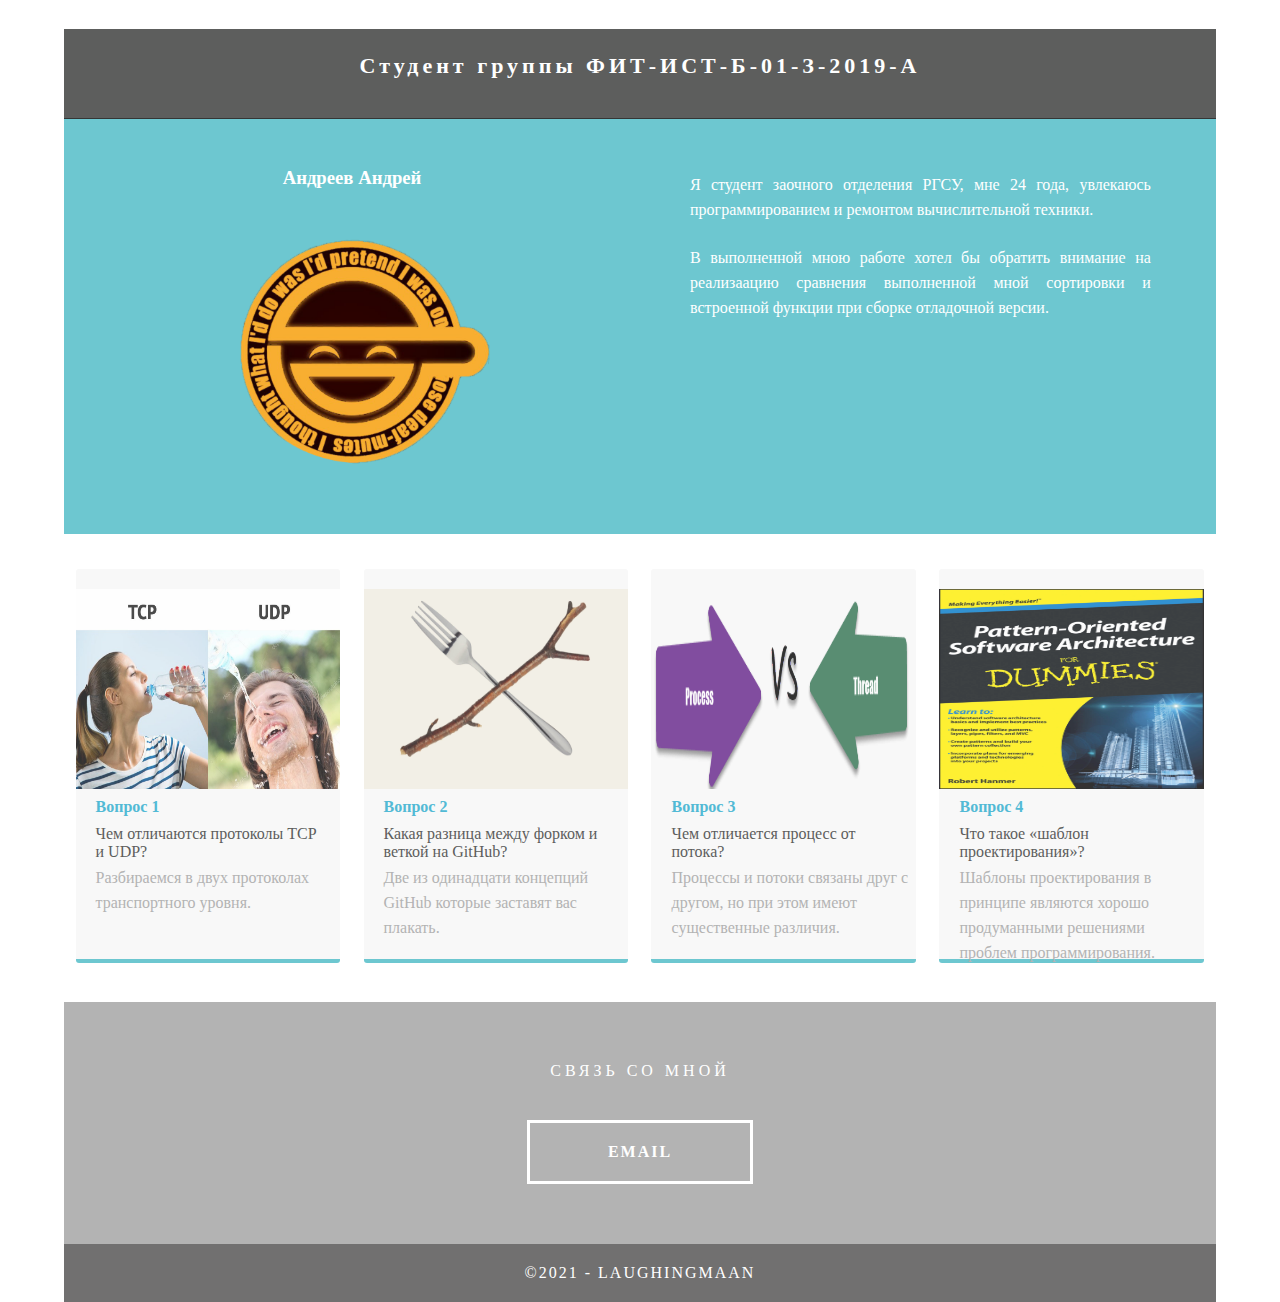
==== index.html @ b171527c "2" ====
<!doctype html>
<html>
<head>
<meta charset="utf-8">
<meta http-equiv="X-UA-Compatible" content="IE=edge">
<meta name="viewport" content="width=device-width, initial-scale=1">
<title>Light Theme</title>
<link href="css/simpleGridTemplate.css" rel="stylesheet" type="text/css">
</head>
<body>
<!-- Main Container -->
<div class="container"> 
  <!-- Header -->
  <header class="header">
    <h4 class="logo">Студент группы ФИТ-ИСТ-Б-01-З-2019-А</h4>
  </header>
  <!-- Hero Section -->
  <section class="intro">
    <div class="column">
      <h3>Андреев Андрей</h3>
      <img src="images/my_img2.png" alt="" class="profile"> </div>
    <div class="column">
      <p>Я студент заочного отделения РГСУ, мне 24 года, увлекаюсь программированием и ремонтом вычислительной техники. &nbsp; </p>
      <p>В выполненной мною работе хотел бы обратить внимание на реализаацию сравнения выполненной мной сортировки и встроенной функции при сборке отладочной версии. </p>
    </div>
  </section>
  <!-- Stats Gallery Section -->
  <div class="gallery">
    <div class="thumbnail"> <a href="Question_1.html"><img src="images/tcp_udp_main.jpg" alt="" width="2000" class="cards"/></a>
      <h4>Вопрос 1</h4>
      <p class="tag">Чем отличаются протоколы TCP и UDP?</p>
		<p class="text_column">Разбираемся в двух протоколах транспортного уровня.</p>
    </div>
    <div class="thumbnail"> <a href="Question_2.html"><img src="images/fork_brunch_main.jpg" alt="" width="2000" class="cards"/></a>
      <h4>Вопрос 2</h4>
      <p class="tag">Какая разница между форком и веткой на GitHub?</p>
      <p class="text_column">Две из одинадцати концепций GitHub которые заставят вас плакать.</p>
    </div>
    <div class="thumbnail"> <a href="Question_3.html"><img src="images/process_thread_main.png" alt="" width="2000" class="cards"/></a>
      <h4>Вопрос 3</h4>
      <p class="tag">Чем отличается процесс от потока?</p>
      <p class="text_column">Процессы и потоки связаны друг с другом, но при этом имеют существенные различия.</p>
    </div>
    <div class="thumbnail"> <a href="Question_4.html"><img src="images/pattern_main.jpg" alt="" width="2000" class="cards"/></a>
      <h4>Вопрос 4</h4>
      <p class="tag">Что такое «шаблон проектирования»?</p>
      <p class="text_column">Шаблоны проектирования в принципе являются хорошо продуманными решениями проблем программирования. </p>
    </div>
  </div>
 
  <!-- Footer Section -->
  <footer id="contact">
    <script>
		function SendEmail(){
			window.location = "mailto:msu.remont@yandex.ru";
		}
	  </script>
    <p class="hero_header">СВЯЗЬ СО МНОЙ</p><div class="button" onclick="SendEmail();">EMAIL</div>
    
  </footer>
  <!-- Copyrights Section -->
  <div class="copyright">&copy;2021 - <strong>Laughingmaan</strong></div>
</div>
<!-- Main Container Ends -->
</body>
</html>
---- css/simpleGridTemplate.css ----
@charset "UTF-8";
/* Body */
body {
	font-family: Cambria, "Hoefler Text", "Liberation Serif", Times, "Times New Roman", serif;
	background-color: #FFFFFF;
	margin: 0;
}
/* Container */
.container {
	width: 90%;
	margin-left: auto;
	margin-right: auto;
	background-color: #FFFFFF;
}
/* Header */
header {
	width: 100%;
	height: 8%;
	background-color: #5D5E5D;
	border-bottom: 1px solid #353635;
}
.logo {
	color: #fff;
	font-weight: bold;
	margin-left: auto;
	letter-spacing: 4px;
	margin-right: auto;
	text-align: center;
	padding-top: 15px;
	line-height: 2em;
	font-size: 22px;
}
.hero_header {
	color: #FFFFFF;
	text-align: center;
	margin: 0;
	letter-spacing: 4px;
}
/* About Section */
.text_column {
	width: 90%;
	text-align: left;
	font-weight: lighter;
	line-height: 25px;
	float: left;
	padding-left: 20px;
	padding-right: 20px;
	color: #A3A3A3;
}
.gallery {
	clear: both;
	display: inline-block;
	width: 100%;
	background-color: #FFFFFF;
	/* [disabled]min-width: 400px;
*/
	padding-bottom: 35px;
	padding-top: 0px;
	margin-top: -5px;
	margin-bottom: 0px;
}
.thumbnail {
	width: 23%;
	height: 350px;
	text-align: center;
	float: left;
	margin-top: 35px;
	background-color: #F8F8F8;
	padding-bottom: 20px;
	margin-left: 1%;
	margin-right: 1%;
	border-radius: 3px;
	padding-top: 20px;
	border-bottom: 4px solid #6DC7D0;
}
.gallery .thumbnail h4 {
	margin-top: 5px;
	margin-bottom: 5px;
	color: #52BAD5;
	text-align: left;
	padding-left: 20px;
	padding-right: 20px;
}
.gallery .thumbnail p {
	margin: 0;
	color: #B3B3B3;
	text-align: left;
	padding-left: 20px;
}
/* More info */
.intro {
	background-color: #FFFFFF;
	padding-bottom: 35px;
}
.column {
	width: 50%;
	text-align: center;
	padding-top: 30px;
	float: left;
}
.intro .column h3 {
	color: #FFFFFF;
	text-align: center;
}
.intro .column p {
	color: #FFFFFF;
}
.cards {
	width: 100%;
	height: 200px;
	max-width: 400px;
	max-height: 200px;
	opacity: 0.8;
}
.intro .column p {
	padding-left: 30px;
	padding-right: 30px;
	text-align: justify;
	line-height: 25px;
	font-weight: lighter;
	margin-left: 20px;
	margin-right: 20px;
	width: 80%;
	margin-top: 4%;
}
.button {
	width: 200px;
	margin-top: 40px;
	margin-right: auto;
	margin-bottom: auto;
	margin-left: auto;
	padding-top: 20px;
	padding-right: 10px;
	padding-bottom: 20px;
	padding-left: 10px;
	text-align: center;
	vertical-align: middle;
	border-radius: 0px;
	text-transform: uppercase;
	font-weight: bold;
	letter-spacing: 2px;
	border: 3px solid #FFFFFF;
	color: #FFFFFF;
	transition: all 0.3s linear;
}
.button:hover {
	background-color: #6DC7D0;
	color: #FFFFFF;
	cursor: pointer;
}
.copyright {
	text-align: center;
	padding-top: 20px;
	padding-bottom: 20px;
	background-color: #717070;
	color: #FFFFFF;
	text-transform: uppercase;
	font-weight: lighter;
	letter-spacing: 2px;
	border-top-width: 2px;
}
footer {
	background-color: #B3B3B3;
	padding-top: 60px;
	padding-bottom: 60PX;
}
.intro {
	display: inline-block;
	background-color: #6DC7D0;
}
.profile {
	width: 50%;
}
.gallery .thumbnail .tag {
	color: #5D5E5D;
	padding-bottom: 4px;
	padding-top: 4px;
	text-align: left;
	padding-left: 20px;
	padding-right: 20px;
}

/* Mobile */
@media (max-width: 320px) {
.logo {
	width: 100%;
	text-align: center;
	margin-top: 13px;
	margin-right: 0px;
	margin-bottom: 0px;
	margin-left: 0px;
}
.text_column {
	width: 100%;
	text-align: justify;
	padding: 0;
}
.intro .column p {
	width: 80%;
	margin-left: 0px;
}
.text_column {
	padding-left: 20px;
}
.thumbnail {
	width: 100%;
}
.column {
	width: 100%;
	margin-top: 0px;
}
.hero_header {
	padding-left: 10px;
	padding-right: 10px;
	line-height: 22px;
	text-align: center;
}
}

/* Small Tablets */
@media (min-width: 321px)and (max-width: 767px) {
.logo {
	width: 100%;
	text-align: center;
	margin-top: 13px;
	margin-right: 0px;
	margin-bottom: 0px;
	margin-left: 0px;
}
.text_column {
	width: 100%;
	text-align: left;
	padding: 0;
}
.thumbnail {
	width: 100%;
}
.column {
	width: 100%;
	margin-top: 0px;
}
.thumbnail {
	width: 100%;
}
.text_column {
	padding-left: 20px;
	padding-right: 20px;
	width: 90%;
}
.column {
	width: 100%;
	margin-left: 0px;
	margin-right: 0px;
}
.profile {
	width: 100%;
}
.intro .column p {
	width: 90%;
	text-align: center;
	padding-left: 0px;
}
}

/* Small Desktops */
@media (min-width: 768px) and (max-width: 1096px) {
.text_column {
	width: 100%;
}
.thumbnail {
	width: 48%;
}
.text_column {
	width: 90%;
	margin: 0;
	padding: 20px;
}
.intro .column p {
	width: 80%;
}
}
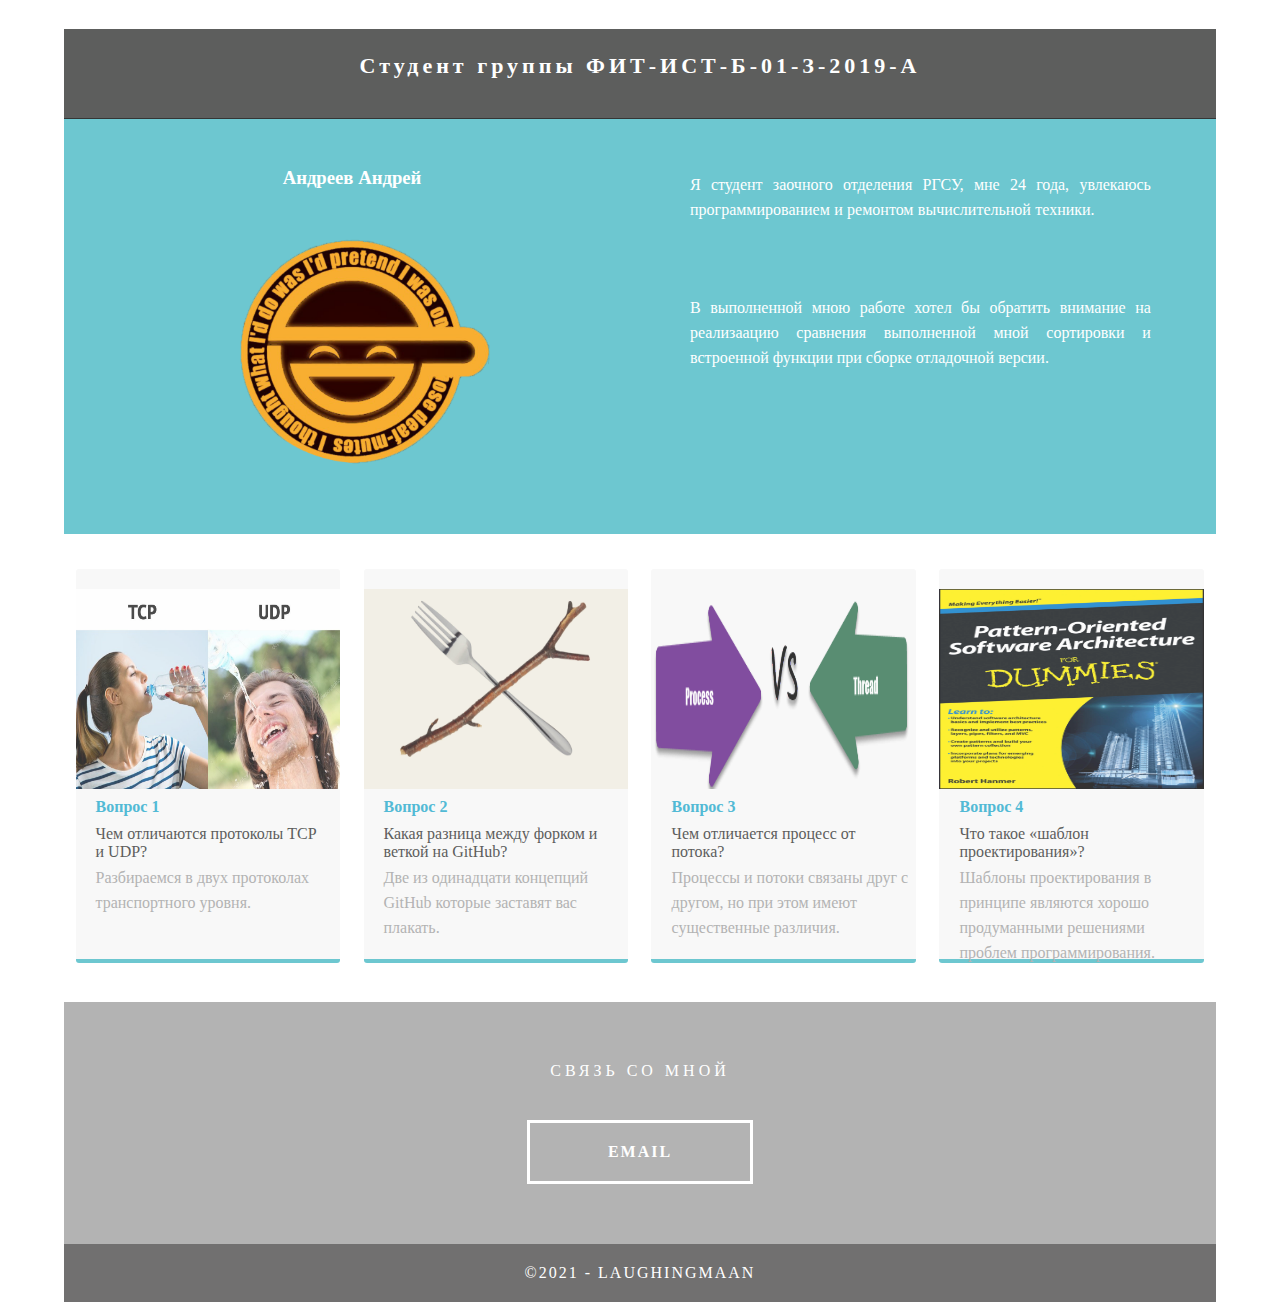
==== commit 4c1c36ac: "Fix" ====
--- a/index.html
+++ b/index.html
@@ -20,7 +20,7 @@
       <h3>Андреев Андрей</h3>
       <img src="images/my_img2.png" alt="" class="profile"> </div>
     <div class="column">
-      <p>Я студент заочного отделения РГСУ, мне 24 года, увлекаюсь программированием и ремонтом вычислительной техники. &nbsp; </p>
+      <p>Я студент заочного отделения РГСУ, мне 24 года, увлекаюсь программированием и ремонтом вычислительной техники.&nbsp; &nbsp; &nbsp; &nbsp; &nbsp; &nbsp; &nbsp; &nbsp; &nbsp; &nbsp; &nbsp; &nbsp; &nbsp; &nbsp; &nbsp; &nbsp; &nbsp; &nbsp; &nbsp; &nbsp; &nbsp; &nbsp; &nbsp; &nbsp; &nbsp; &nbsp; &nbsp; &nbsp; &nbsp; &nbsp; &nbsp; &nbsp; &nbsp; &nbsp; &nbsp; &nbsp; &nbsp; &nbsp; &nbsp; &nbsp; &nbsp; &nbsp; &nbsp; &nbsp; &nbsp; &nbsp; &nbsp; &nbsp; &nbsp; &nbsp; &nbsp; &nbsp; &nbsp; &nbsp; &nbsp; &nbsp; &nbsp; &nbsp; &nbsp; &nbsp; &nbsp; &nbsp; &nbsp; &nbsp; &nbsp; &nbsp; &nbsp; &nbsp; &nbsp; &nbsp; &nbsp; &nbsp; &nbsp; &nbsp; &nbsp; &nbsp; &nbsp; &nbsp; &nbsp; &nbsp; &nbsp; &nbsp; &nbsp; &nbsp; &nbsp; &nbsp; &nbsp; &nbsp; &nbsp; &nbsp; &nbsp; &nbsp; &nbsp; &nbsp; &nbsp; &nbsp; &nbsp; &nbsp; &nbsp; &nbsp; &nbsp; &nbsp; &nbsp; &nbsp; &nbsp; &nbsp; &nbsp; &nbsp; &nbsp; &nbsp; &nbsp;&nbsp;  &nbsp; </p>
       <p>В выполненной мною работе хотел бы обратить внимание на реализаацию сравнения выполненной мной сортировки и встроенной функции при сборке отладочной версии. </p>
     </div>
   </section>
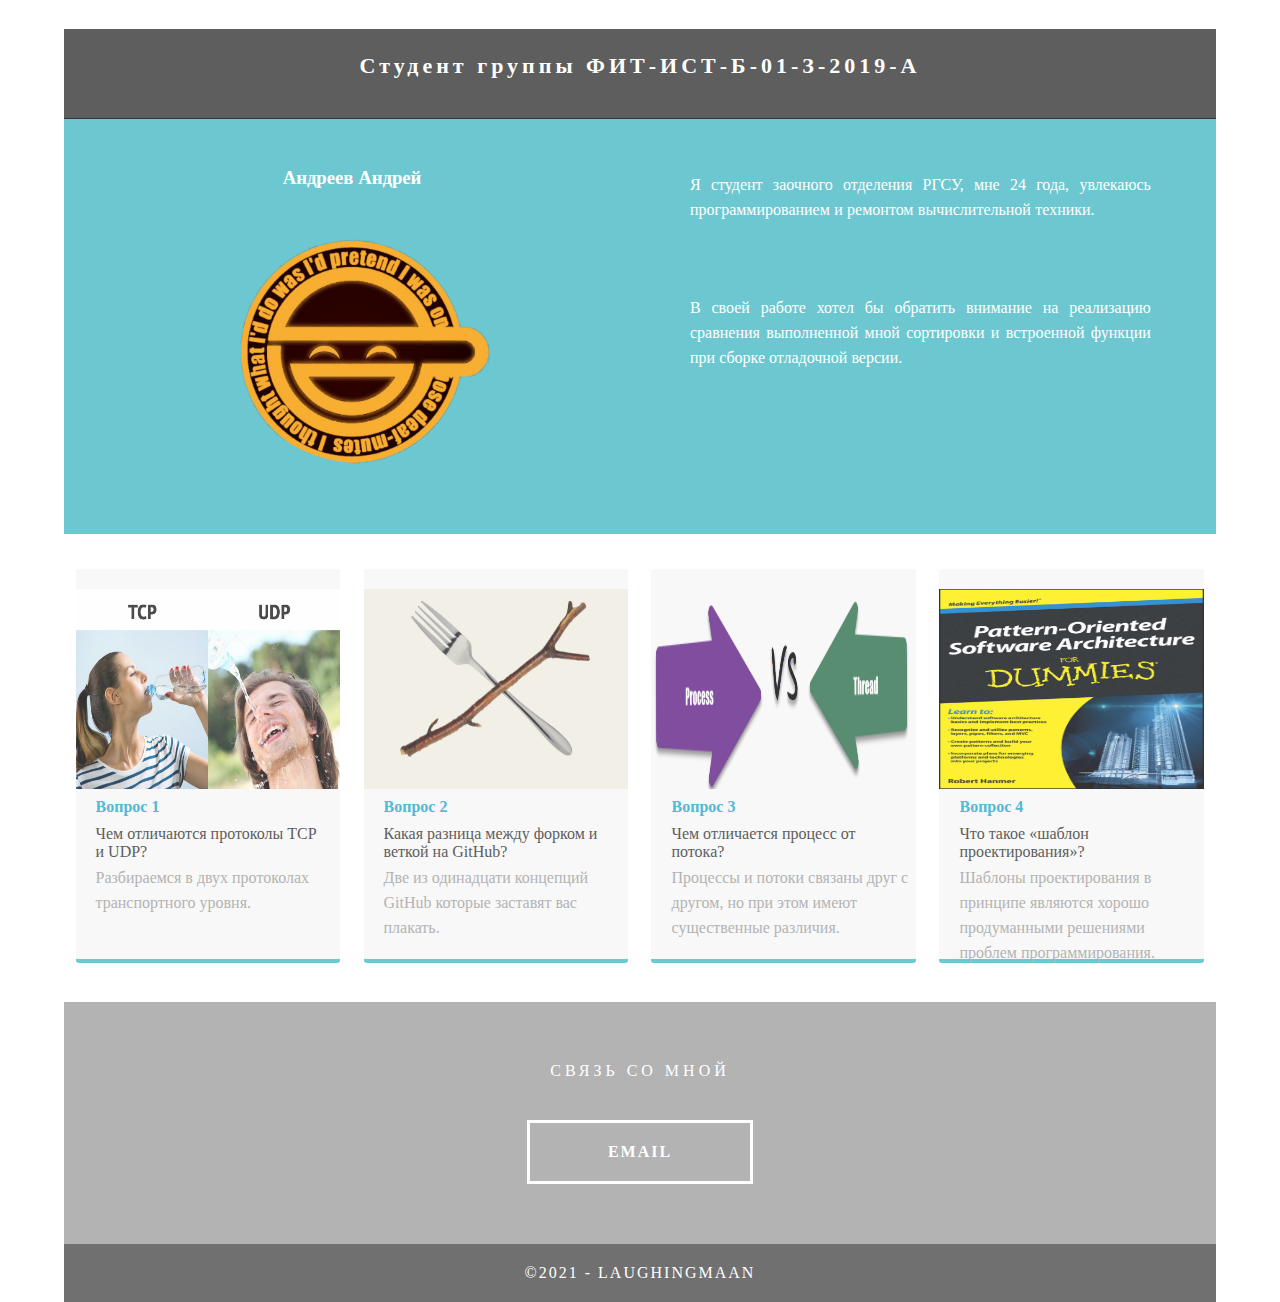
==== commit 811465ff: "Fix1" ====
--- a/index.html
+++ b/index.html
@@ -21,7 +21,7 @@
       <img src="images/my_img2.png" alt="" class="profile"> </div>
     <div class="column">
       <p>Я студент заочного отделения РГСУ, мне 24 года, увлекаюсь программированием и ремонтом вычислительной техники.&nbsp; &nbsp; &nbsp; &nbsp; &nbsp; &nbsp; &nbsp; &nbsp; &nbsp; &nbsp; &nbsp; &nbsp; &nbsp; &nbsp; &nbsp; &nbsp; &nbsp; &nbsp; &nbsp; &nbsp; &nbsp; &nbsp; &nbsp; &nbsp; &nbsp; &nbsp; &nbsp; &nbsp; &nbsp; &nbsp; &nbsp; &nbsp; &nbsp; &nbsp; &nbsp; &nbsp; &nbsp; &nbsp; &nbsp; &nbsp; &nbsp; &nbsp; &nbsp; &nbsp; &nbsp; &nbsp; &nbsp; &nbsp; &nbsp; &nbsp; &nbsp; &nbsp; &nbsp; &nbsp; &nbsp; &nbsp; &nbsp; &nbsp; &nbsp; &nbsp; &nbsp; &nbsp; &nbsp; &nbsp; &nbsp; &nbsp; &nbsp; &nbsp; &nbsp; &nbsp; &nbsp; &nbsp; &nbsp; &nbsp; &nbsp; &nbsp; &nbsp; &nbsp; &nbsp; &nbsp; &nbsp; &nbsp; &nbsp; &nbsp; &nbsp; &nbsp; &nbsp; &nbsp; &nbsp; &nbsp; &nbsp; &nbsp; &nbsp; &nbsp; &nbsp; &nbsp; &nbsp; &nbsp; &nbsp; &nbsp; &nbsp; &nbsp; &nbsp; &nbsp; &nbsp; &nbsp; &nbsp; &nbsp; &nbsp; &nbsp; &nbsp;&nbsp;  &nbsp; </p>
-      <p>В выполненной мною работе хотел бы обратить внимание на реализаацию сравнения выполненной мной сортировки и встроенной функции при сборке отладочной версии. </p>
+      <p>В своей работе хотел бы обратить внимание на реализацию сравнения выполненной мной сортировки и встроенной функции при сборке отладочной версии. </p>
     </div>
   </section>
   <!-- Stats Gallery Section -->
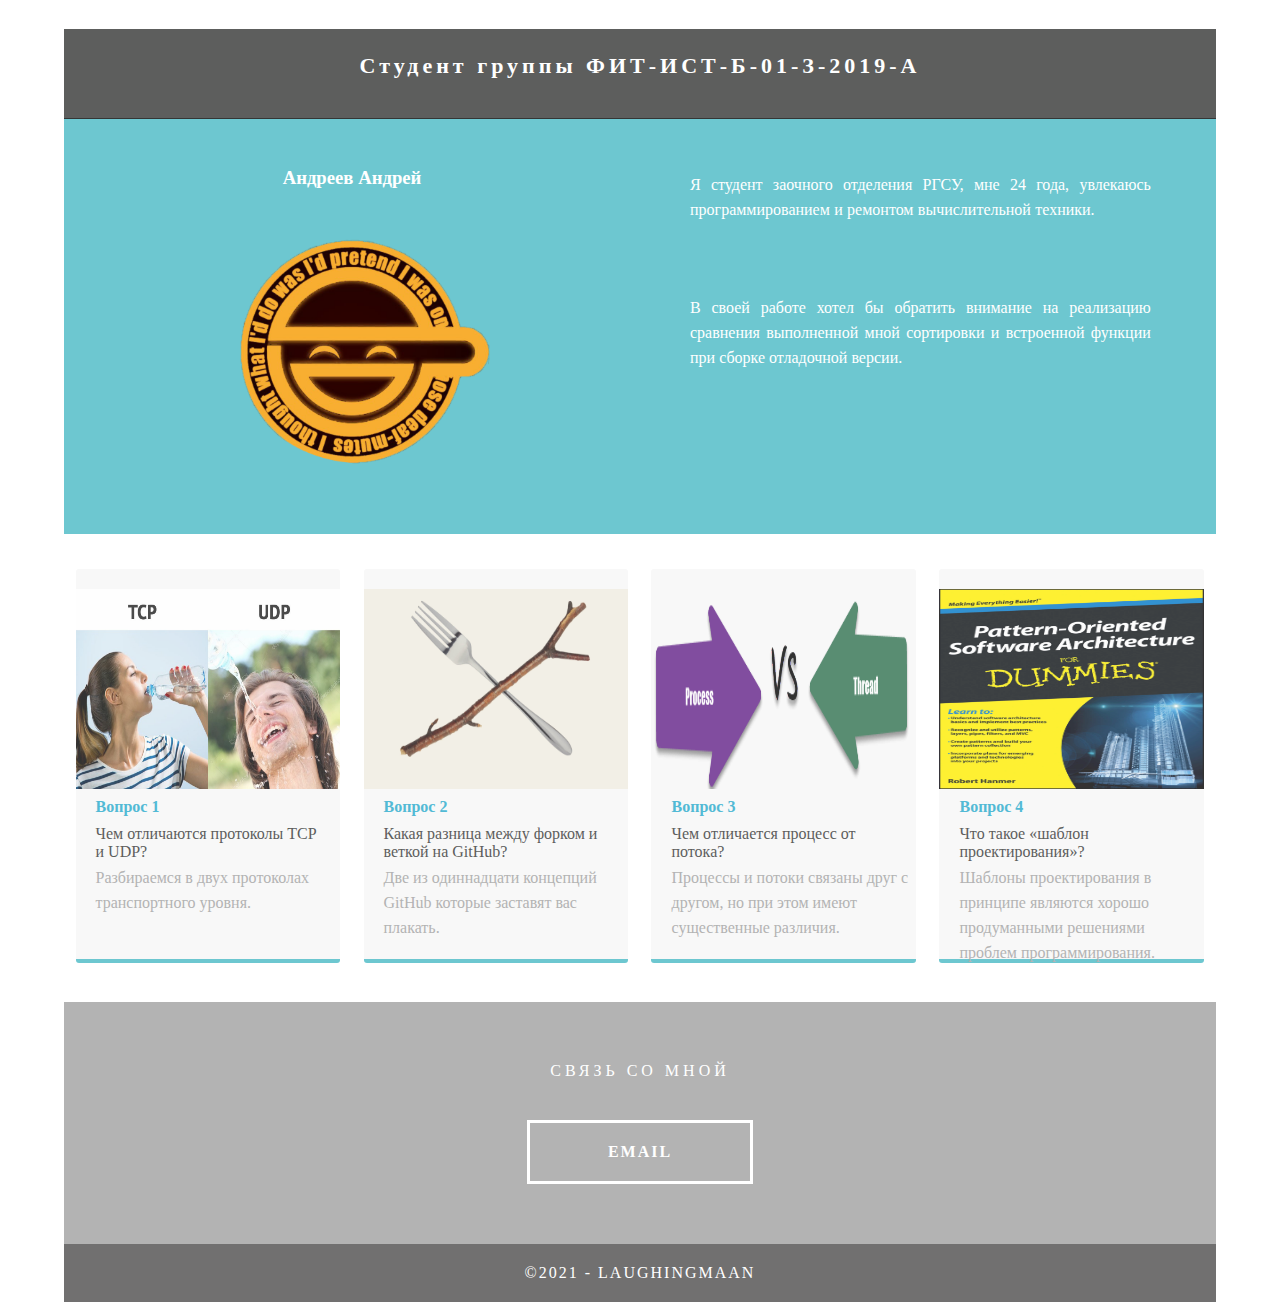
==== commit fe48aabf: "Fix" ====
--- a/index.html
+++ b/index.html
@@ -34,7 +34,7 @@
     <div class="thumbnail"> <a href="Question_2.html"><img src="images/fork_brunch_main.jpg" alt="" width="2000" class="cards"/></a>
       <h4>Вопрос 2</h4>
       <p class="tag">Какая разница между форком и веткой на GitHub?</p>
-      <p class="text_column">Две из одинадцати концепций GitHub которые заставят вас плакать.</p>
+      <p class="text_column">Две из одиннадцати концепций GitHub которые заставят вас плакать.</p>
     </div>
     <div class="thumbnail"> <a href="Question_3.html"><img src="images/process_thread_main.png" alt="" width="2000" class="cards"/></a>
       <h4>Вопрос 3</h4>
